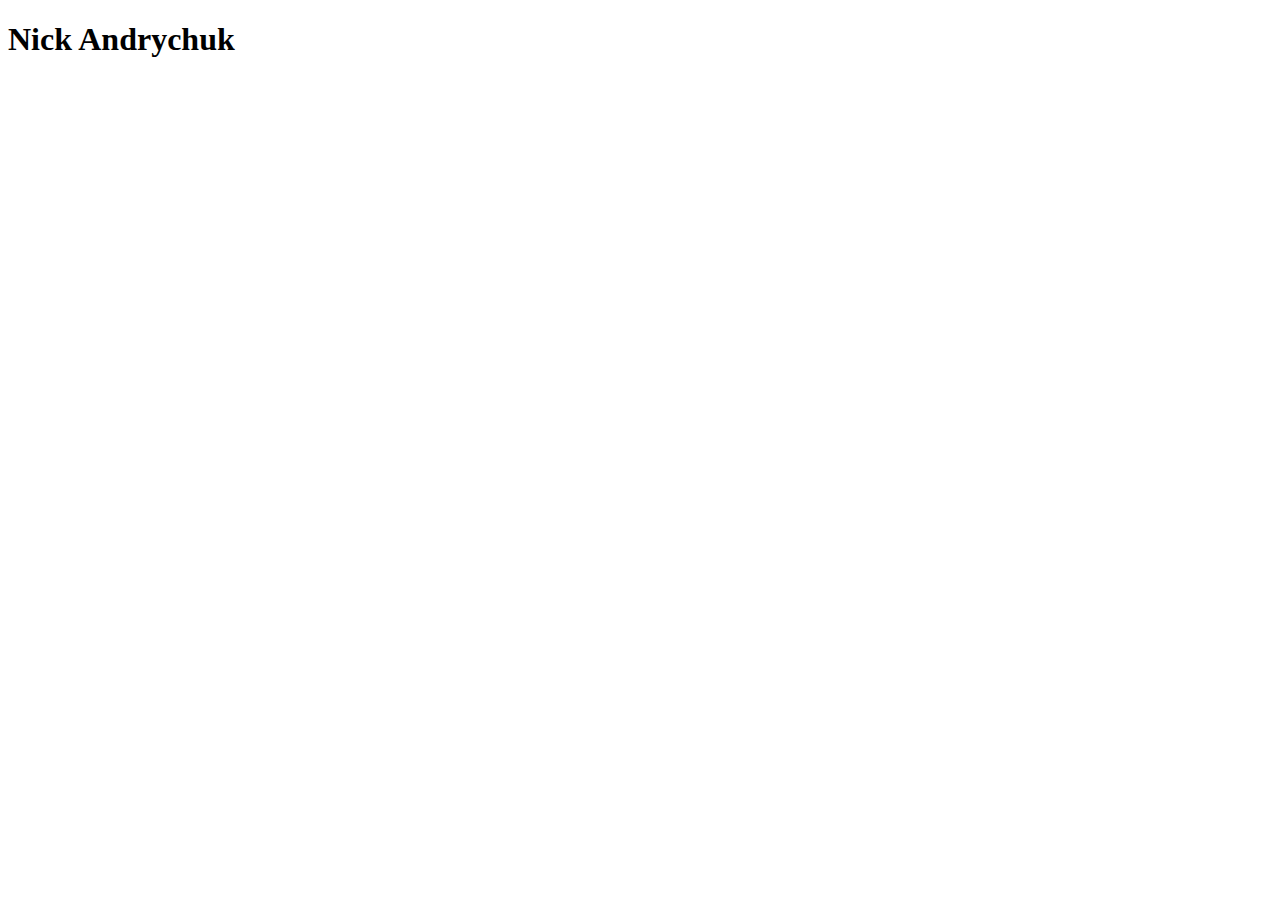
==== About/About.html @ 2236c7f7 "Portfolio update 1" ====
<!DOCTYPE html>
<html>
  <head>
    <meta charset="UTF-8">
    <meta name="viewport" content="width=device-width, initial-scale=1.0">
    <meta name="description" content="About me">
    <meta name="author" content="Nick Andrychuk">
    <title>Portfolio</title>
    <link rel="stylesheet" href="../Styling/Main.css">
    <link rel="preconnect" href="https://fonts.googleapis.com">
    <link rel="preconnect" href="https://fonts.gstatic.com" crossorigin>
    <link href="https://fonts.googleapis.com/css2?family=Ubuntu:ital,wght@0,300;0,400;0,500;0,700;1,300;1,400;1,500;1,700&display=swap" rel="stylesheet">
  </head>
  <body>
    <header class="header">
      <h1 class="ubuntu-bold"> Nick Andrychuk</h1>
    </header>
  </body>
</html>
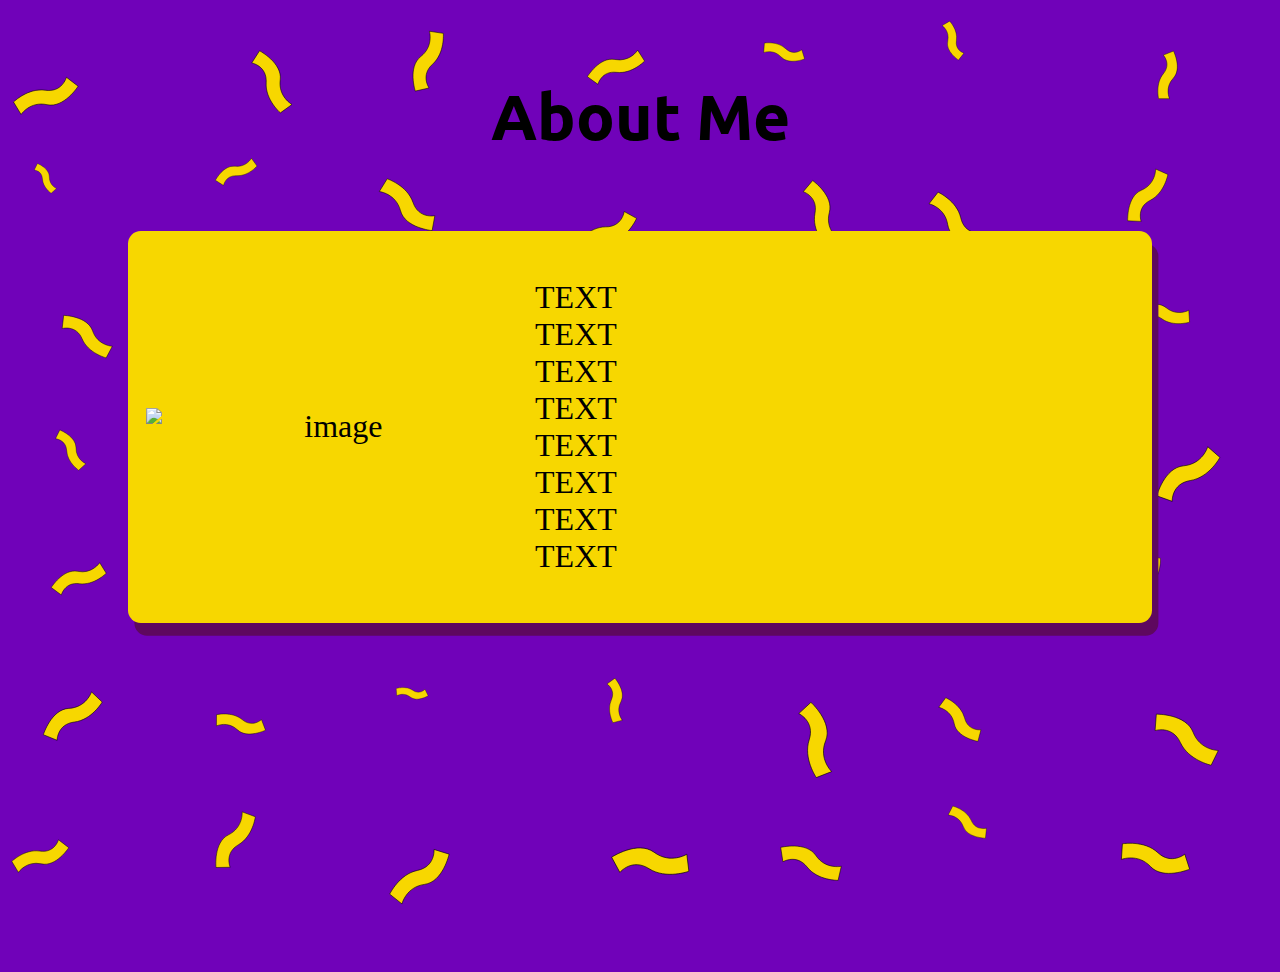
==== commit a08c859b: "Interfile compatibility update, ready for massive additions" ====
--- a/About/About.html
+++ b/About/About.html
@@ -3,7 +3,7 @@
   <head>
     <meta charset="UTF-8">
     <meta name="viewport" content="width=device-width, initial-scale=1.0">
-    <meta name="description" content="About me">
+    <meta name="description" content="About Me">
     <meta name="author" content="Nick Andrychuk">
     <title>Portfolio</title>
     <link rel="stylesheet" href="../Styling/Main.css">
@@ -12,8 +12,18 @@
     <link href="https://fonts.googleapis.com/css2?family=Ubuntu:ital,wght@0,300;0,400;0,500;0,700;1,300;1,400;1,500;1,700&display=swap" rel="stylesheet">
   </head>
   <body>
-    <header class="header">
-      <h1 class="ubuntu-bold"> Nick Andrychuk</h1>
-    </header>
+    <div class="main-content">
+      <header class="header">
+        <h1 class="ubuntu-bold">About Me</h1>
+      </header>
+  
+      <div class="rectangle-expanded">
+        <img src="Styling/image" alt="image" class="image" />
+        <p class="content"> TEXT<br>TEXT<br>TEXT<br>TEXT<br>TEXT<br>TEXT<br>TEXT<br>TEXT</p>
+      </div> 
+    </div>
+
+    <script src="../Main.js"></script>
+    <script> window.backgroundGenerator(true);</script>
   </body>
 </html>--- a/Styling/Main.css
+++ b/Styling/Main.css
@@ -0,0 +1,176 @@
+
+:root {
+  --main-purple:#7002b9;
+  --main-yellow:#F7D700;
+  --shadow:#5e085f;
+}
+
+body {
+  background-color: var(--main-purple);
+  margin: 0;
+  padding: 0;
+  height: 100%;
+}
+
+.main-content {
+  display: flex;
+  flex-direction: column;
+  justify-content: center;
+  align-items: center;
+}
+
+.header {
+  z-index:2;
+  font-size: 2em;
+  padding-bottom:2.5vw;
+  padding-top:2.5vw;
+}
+
+.container {
+  z-index:2;
+  display: flex;
+  flex-direction: row;
+  justify-content: space-around;
+  width: 80%;
+}
+
+.square {
+  z-index:2;
+  width: 20vw;
+  aspect-ratio: 1;
+  background-color: var(--main-yellow);
+  display: flex;
+  justify-content: center;
+  align-items: center;
+  font-size: 2em;
+  text-align: center;
+  border-radius: 1vw;
+  box-shadow: 0.5vw 1vw var(--shadow);
+  cursor:pointer;
+}
+
+.rectangle {
+  z-index:2;
+  width: 80vw;
+  height: 20vh;
+  background-color: var(--main-yellow);
+  display: flex;
+  justify-content: center;
+  align-items: center;
+  font-size: 2em;
+  text-align: center;
+  border-radius: 1vw;
+  box-shadow: 0.5vw 1vw var(--shadow);
+  cursor:pointer;
+  margin-bottom:0.5em;
+}
+
+.rectangle-expanded {
+  padding-top: 0.5em;
+  padding-bottom: 0.5em;
+  height: fit-content;
+  overflow: hidden;
+  z-index:2;
+  width: 80vw;
+  background-color: var(--main-yellow);
+  display: flex;
+  justify-content: center;
+  align-items: center;
+  font-size: 2em;
+  text-align: center;
+  border-radius: 1vw;
+  box-shadow: 0.5vw 1vw var(--shadow);
+  cursor:pointer;
+  margin-bottom:0.5em;
+}
+
+.content {
+  flex: 0 0 56.5%; /* Take up 75% of the space */
+  padding-left: 0.5%; /* Space between text and image */
+  padding-right: 3%;
+  text-align: justify;
+}
+
+.image {
+  flex: 0 0 38.5%; /* Take up 25% of the space */
+  padding-left: 1%;
+  padding-right: 0.5%;
+  object-fit: contain;
+  max-width: 37%;
+}
+
+.centered-text {
+  text-align: center;
+}
+
+@keyframes trippyFrames {
+  0% {
+    transform: translate(1px, -1px) scale(1.1) rotate(2.5deg);
+    filter: drop-shadow(0px 0px 10px #00ffffcc);
+  }
+
+  50% {
+    transform: translate(0, 0) scale(1) rotate(0deg);
+    filter: drop-shadow(0px 0px 5px var(--main-purple));
+  }
+  100% {
+    transform: translate(-1px, 1px) scale(0.9) rotate(-2.5deg);
+    filter: drop-shadow(0px 0px 10px var(--main-yellow));
+  }
+}
+
+.trippy {
+  z-index:1;
+  position: absolute;
+  /*animation: trippyFrames 10s infinite alternate ease-in-out;*/
+}
+
+
+/* Font Info */
+.ubuntu-light {
+  font-family: "Ubuntu", serif;
+  font-weight: 300;
+  font-style: normal;
+}
+
+.ubuntu-regular {
+  font-family: "Ubuntu", serif;
+  font-weight: 400;
+  font-style: normal;
+}
+
+.ubuntu-medium {
+  font-family: "Ubuntu", serif;
+  font-weight: 500;
+  font-style: normal;
+}
+
+.ubuntu-bold {
+  font-family: "Ubuntu", serif;
+  font-weight: 700;
+  font-style: normal;
+}
+
+.ubuntu-light-italic {
+  font-family: "Ubuntu", serif;
+  font-weight: 300;
+  font-style: italic;
+}
+
+.ubuntu-regular-italic {
+  font-family: "Ubuntu", serif;
+  font-weight: 400;
+  font-style: italic;
+}
+
+.ubuntu-medium-italic {
+  font-family: "Ubuntu", serif;
+  font-weight: 500;
+  font-style: italic;
+}
+
+.ubuntu-bold-italic {
+  font-family: "Ubuntu", serif;
+  font-weight: 700;
+  font-style: italic;
+}
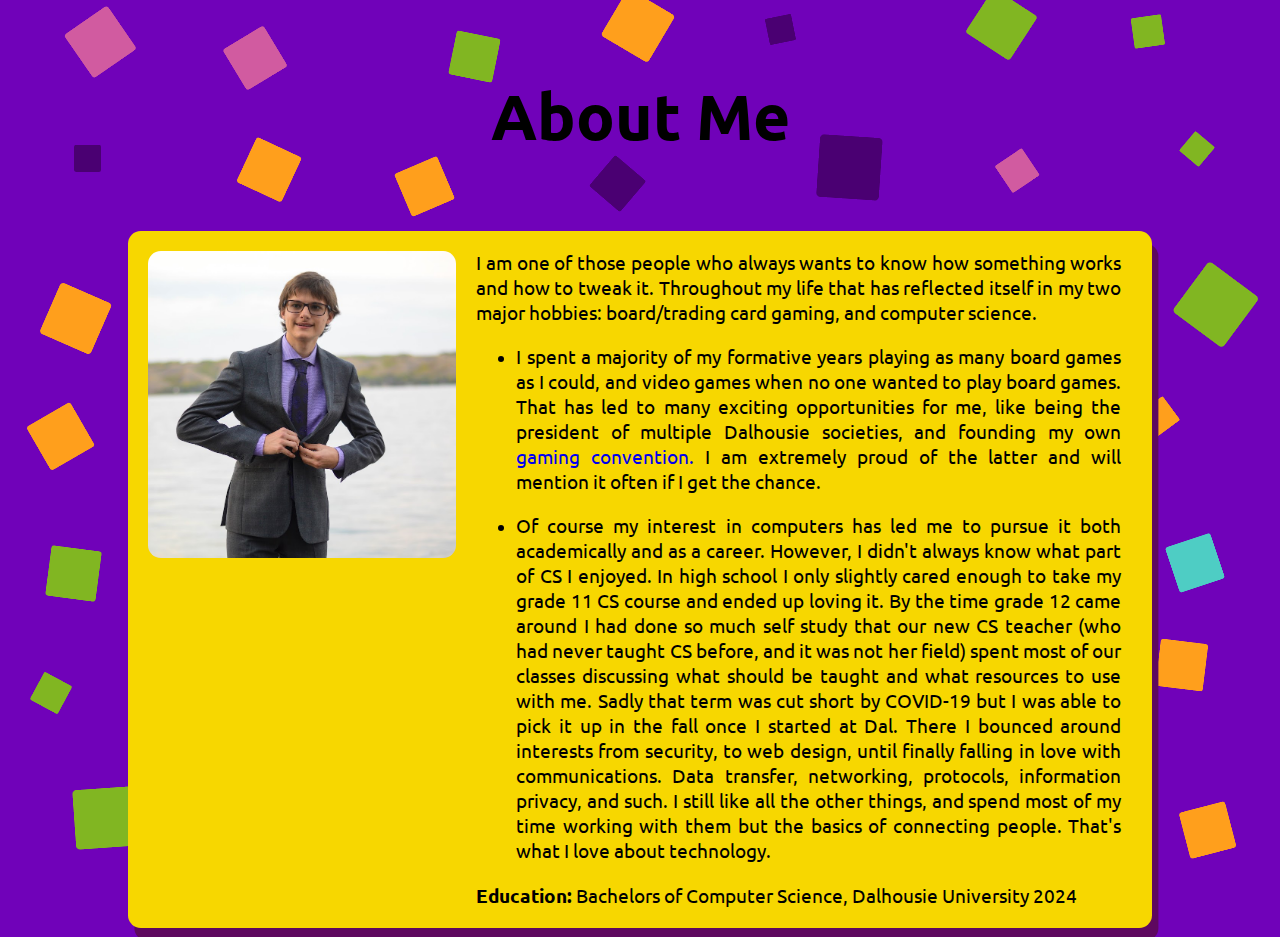
==== commit 196c174d: "98% complete" ====
--- a/About/About.html
+++ b/About/About.html
@@ -1,3 +1,4 @@
+<!DOCTYPE html>
 <!DOCTYPE html>
 <html>
   <head>
@@ -7,6 +8,7 @@
     <meta name="author" content="Nick Andrychuk">
     <title>Portfolio</title>
     <link rel="stylesheet" href="../Styling/Main.css">
+    <link rel="stylesheet" href="Styling/About.css">
     <link rel="preconnect" href="https://fonts.googleapis.com">
     <link rel="preconnect" href="https://fonts.gstatic.com" crossorigin>
     <link href="https://fonts.googleapis.com/css2?family=Ubuntu:ital,wght@0,300;0,400;0,500;0,700;1,300;1,400;1,500;1,700&display=swap" rel="stylesheet">
@@ -16,14 +18,32 @@
       <header class="header">
         <h1 class="ubuntu-bold">About Me</h1>
       </header>
-  
-      <div class="rectangle-expanded">
-        <img src="Styling/image" alt="image" class="image" />
-        <p class="content"> TEXT<br>TEXT<br>TEXT<br>TEXT<br>TEXT<br>TEXT<br>TEXT<br>TEXT</p>
-      </div> 
+
+      <div class="about-container">
+        <img src="Styling/headshot.png" alt="headshot" class="about-image" />
+        <div class="about-content">
+          <p class="ubuntu-regular">I am one of those people who always wants to know how something works and how to tweak it. Throughout my life that has reflected itself in my two major hobbies: board/trading card gaming, and computer science.</p>
+          <ul>
+            <li>
+              <p class="ubuntu-regular">I spent a majority of my formative years playing as many board games as I could, and video games when no one wanted to play board games. 
+                That has led to many exciting opportunities for me, like being the president of multiple Dalhousie societies, and founding my own <a href="https://dalgamesexpo.ca/" target="_blank" rel="noopener noreferrer">gaming convention.</a> 
+                I am extremely proud of the latter and will mention it often if I get the chance.</p>
+            </li>
+            <li>
+              <p class="ubuntu-regular">Of course my interest in computers has led me to pursue it both academically and as a career. However, I didn't always know what part of CS I enjoyed.
+                In high school I only slightly cared enough to take my grade 11 CS course and ended up loving it. By the time grade 12 came around I had done so much self study that our new CS 
+                teacher (who had never taught CS before, and it was not her field) spent most of our classes discussing what should be taught and what resources to use with me. Sadly that term 
+                was cut short by COVID-19 but I was able to pick it up in the fall once I started at Dal. There I bounced around interests from security, to web design, until finally falling in love
+                with communications. Data transfer, networking, protocols, information privacy, and such. I still like all the other things, and spend most of my time working with them but the basics of
+                connecting people. That's what I love about technology.</p>
+            </li>
+          </ul>
+          <p class="ubuntu-regular"><b>Education:</b> Bachelors of Computer Science, Dalhousie University 2024</p>
+        </div>
+      </div>      
     </div>
 
     <script src="../Main.js"></script>
-    <script> window.backgroundGenerator(true);</script>
+    <script>window.backgroundGenerator(true)</script>
   </body>
 </html>--- a/Styling/Main.css
+++ b/Styling/Main.css
@@ -1,4 +1,3 @@
-
 :root {
   --main-purple:#7002b9;
   --main-yellow:#F7D700;
@@ -10,6 +9,12 @@
   margin: 0;
   padding: 0;
   height: 100%;
+}
+
+a {
+  font-family: "Ubuntu", serif;
+  font-weight: 400;
+  text-decoration: none;
 }
 
 .main-content {
@@ -42,7 +47,7 @@
   display: flex;
   justify-content: center;
   align-items: center;
-  font-size: 2em;
+  font-size: 2vw;
   text-align: center;
   border-radius: 1vw;
   box-shadow: 0.5vw 1vw var(--shadow);
@@ -57,7 +62,7 @@
   display: flex;
   justify-content: center;
   align-items: center;
-  font-size: 2em;
+  font-size: 2vw;
   text-align: center;
   border-radius: 1vw;
   box-shadow: 0.5vw 1vw var(--shadow);
@@ -76,7 +81,7 @@
   display: flex;
   justify-content: center;
   align-items: center;
-  font-size: 2em;
+  font-size: 1.5vw;
   text-align: center;
   border-radius: 1vw;
   box-shadow: 0.5vw 1vw var(--shadow);
@@ -97,34 +102,28 @@
   padding-right: 0.5%;
   object-fit: contain;
   max-width: 37%;
+  max-height: 8em;
+}
+
+.linkAndGit {
+  display: flex;
+  flex-direction: row;
+  justify-content: space-around;
+  text-align: center;
+}
+
+.smallLogo {
+  max-height:2em;
 }
 
 .centered-text {
   text-align: center;
 }
 
-@keyframes trippyFrames {
-  0% {
-    transform: translate(1px, -1px) scale(1.1) rotate(2.5deg);
-    filter: drop-shadow(0px 0px 10px #00ffffcc);
-  }
-
-  50% {
-    transform: translate(0, 0) scale(1) rotate(0deg);
-    filter: drop-shadow(0px 0px 5px var(--main-purple));
-  }
-  100% {
-    transform: translate(-1px, 1px) scale(0.9) rotate(-2.5deg);
-    filter: drop-shadow(0px 0px 10px var(--main-yellow));
-  }
-}
-
-.trippy {
+.background-image {
   z-index:1;
   position: absolute;
-  /*animation: trippyFrames 10s infinite alternate ease-in-out;*/
 }
-
 
 /* Font Info */
 .ubuntu-light {
--- a/About/Styling/About.css
+++ b/About/Styling/About.css
@@ -0,0 +1,37 @@
+:root {
+  --main-purple:#7002b9;
+  --main-yellow:#F7D700;
+  --shadow:#5e085f;
+}
+
+.ul {
+  margin: 0;
+  padding: 0;
+  list-style: none;
+}
+
+.about-container {
+  display: flex;
+  align-items: flex-start;
+  flex-wrap: wrap;
+  z-index:2;
+  width: 80vw;
+  height: fit-content;
+  background-color: var(--main-yellow);
+  font-size: 1.5vw;
+  text-align: justify;
+  border-radius: 1vw;
+  box-shadow: 0.5vw 1vw var(--shadow);
+  margin-bottom:0.5em;
+}
+
+.about-image {
+  width: 30%;
+  margin: 2%;
+  border-radius: 1vw;
+}
+
+.about-content {
+  flex: 1;
+  margin-right:3%;
+}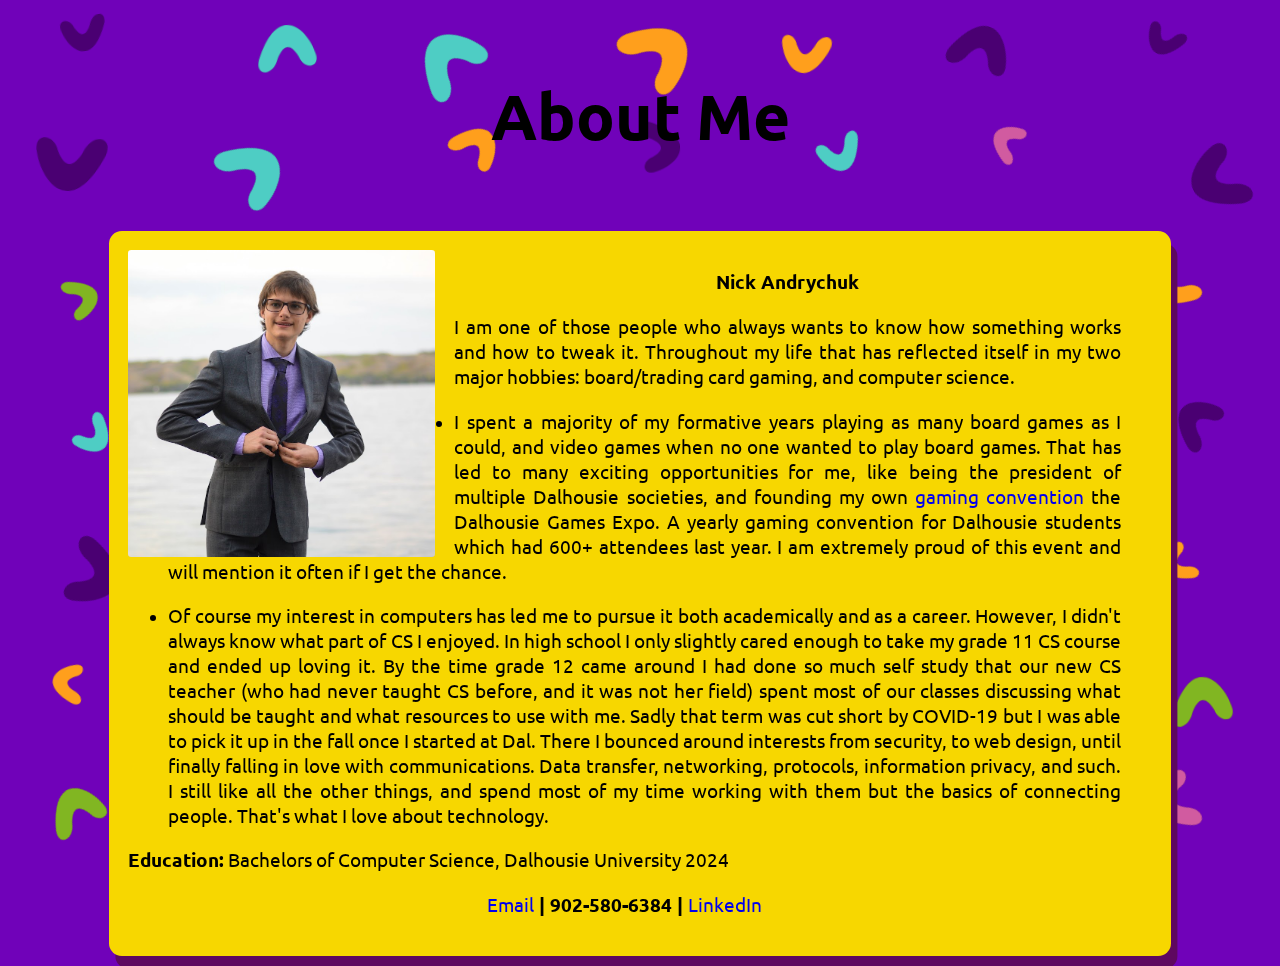
==== commit e819e53d: "Finishing About page and fixing small errors" ====
--- a/About/About.html
+++ b/About/About.html
@@ -22,12 +22,13 @@
       <div class="about-container">
         <img src="Styling/headshot.png" alt="headshot" class="about-image" />
         <div class="about-content">
+          <p class="ubuntu-regular centered-text"><b>Nick Andrychuk</b></p>
           <p class="ubuntu-regular">I am one of those people who always wants to know how something works and how to tweak it. Throughout my life that has reflected itself in my two major hobbies: board/trading card gaming, and computer science.</p>
           <ul>
             <li>
               <p class="ubuntu-regular">I spent a majority of my formative years playing as many board games as I could, and video games when no one wanted to play board games. 
-                That has led to many exciting opportunities for me, like being the president of multiple Dalhousie societies, and founding my own <a href="https://dalgamesexpo.ca/" target="_blank" rel="noopener noreferrer">gaming convention.</a> 
-                I am extremely proud of the latter and will mention it often if I get the chance.</p>
+                That has led to many exciting opportunities for me, like being the president of multiple Dalhousie societies, and founding my own <a href="https://dalgamesexpo.ca/" target="_blank" rel="noopener noreferrer">gaming convention</a> 
+                the Dalhousie Games Expo. A yearly gaming convention for Dalhousie students which had 600+ attendees last year. I am extremely proud of this event and will mention it often if I get the chance.</p>
             </li>
             <li>
               <p class="ubuntu-regular">Of course my interest in computers has led me to pursue it both academically and as a career. However, I didn't always know what part of CS I enjoyed.
@@ -39,6 +40,8 @@
             </li>
           </ul>
           <p class="ubuntu-regular"><b>Education:</b> Bachelors of Computer Science, Dalhousie University 2024</p>
+          <p class="ubuntu-regular centered-text"><b><a href="mailto:nickandrychuk@gmail.com">Email</a> | 902-580-6384 | <a href="https://www.linkedin.com/in/nandrychuk/" target="_blank">LinkedIn</a></b></p>
+
         </div>
       </div>      
     </div>
--- a/Styling/Main.css
+++ b/Styling/Main.css
@@ -122,7 +122,7 @@
 
 .background-image {
   z-index:1;
-  position: absolute;
+  position: fixed;
 }
 
 /* Font Info */
--- a/About/Styling/About.css
+++ b/About/Styling/About.css
@@ -11,24 +11,24 @@
 }
 
 .about-container {
-  display: flex;
-  align-items: flex-start;
-  flex-wrap: wrap;
-  z-index:2;
   width: 80vw;
-  height: fit-content;
   background-color: var(--main-yellow);
   font-size: 1.5vw;
   text-align: justify;
   border-radius: 1vw;
   box-shadow: 0.5vw 1vw var(--shadow);
-  margin-bottom:0.5em;
+  margin-bottom: 0.5em;
+  padding: 1em;
+  overflow: hidden;
+  z-index:2;
 }
 
 .about-image {
+  float: left;
+  margin-right: 1em;
   width: 30%;
-  margin: 2%;
-  border-radius: 1vw;
+  height: auto;
+  border-radius:0.25vw;
 }
 
 .about-content {
